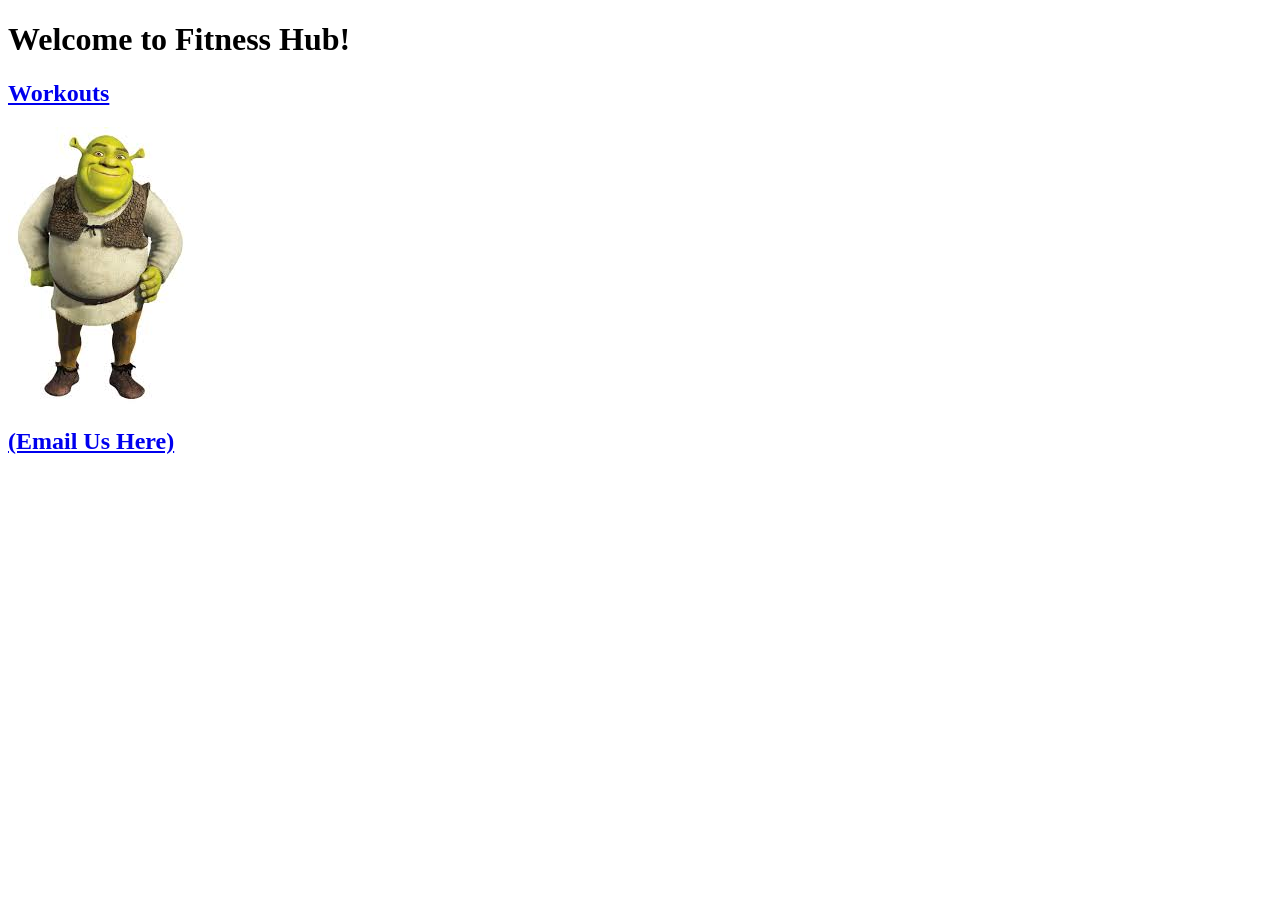
==== WEBSITE/index.html @ 1c1db9f6 "Add files via upload HTML-startup-code" ====
<!DOCTYPE html>
<html>


<head> 
<title>Fitness Hub</title>

</head>


<body>

    <h1> Welcome to Fitness Hub! </h1>

<a href="workouts.html">
    
<h2> Workouts </h2>

</a>

<img src="shrek.png.jpeg">


<a href="mailto:230513703@org.altibas.edu.tr" target="_blank">

<h2> (Email Us Here) </h2>


</a>

</body>





</html>
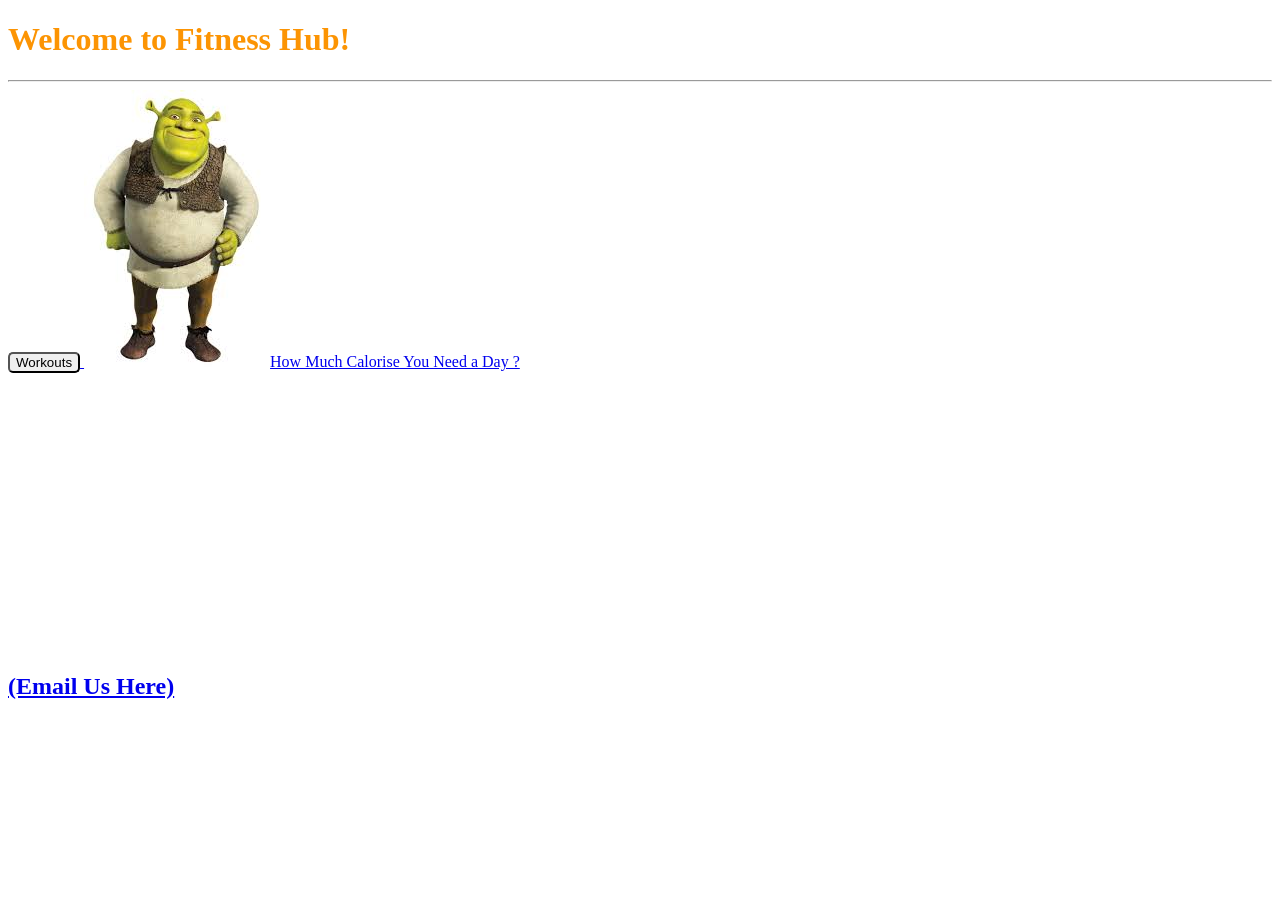
==== commit fd244914: "Add files via upload merging the calculation" ====
--- a/WEBSITE/index.html
+++ b/WEBSITE/index.html
@@ -5,33 +5,41 @@
 <head> 
 <title>Fitness Hub</title>
 
+<meta name="description" content="Fitness,Health,Workouts">
+
 </head>
 
 
 <body>
 
-    <h1> Welcome to Fitness Hub! </h1>
-
+    <h1 style="color: rgb(252, 148, 3);"> Welcome to Fitness Hub! </h1>
+<hr>
 <a href="workouts.html">
     
-<h2> Workouts </h2>
+<button style="color: black; border-radius: 5px;"> Workouts </button>
 
 </a>
 
 <img src="shrek.png.jpeg">
 
 
+<a href="calculate.html">  
+
+How Much Calorise You Need a Day ?
+
+</a>
+
+<p style="margin-top: 300px;">
 <a href="mailto:230513703@org.altibas.edu.tr" target="_blank">
 
 <h2> (Email Us Here) </h2>
 
 
 </a>
+</p>
 
 </body>
 
 
 
-
-
 </html>
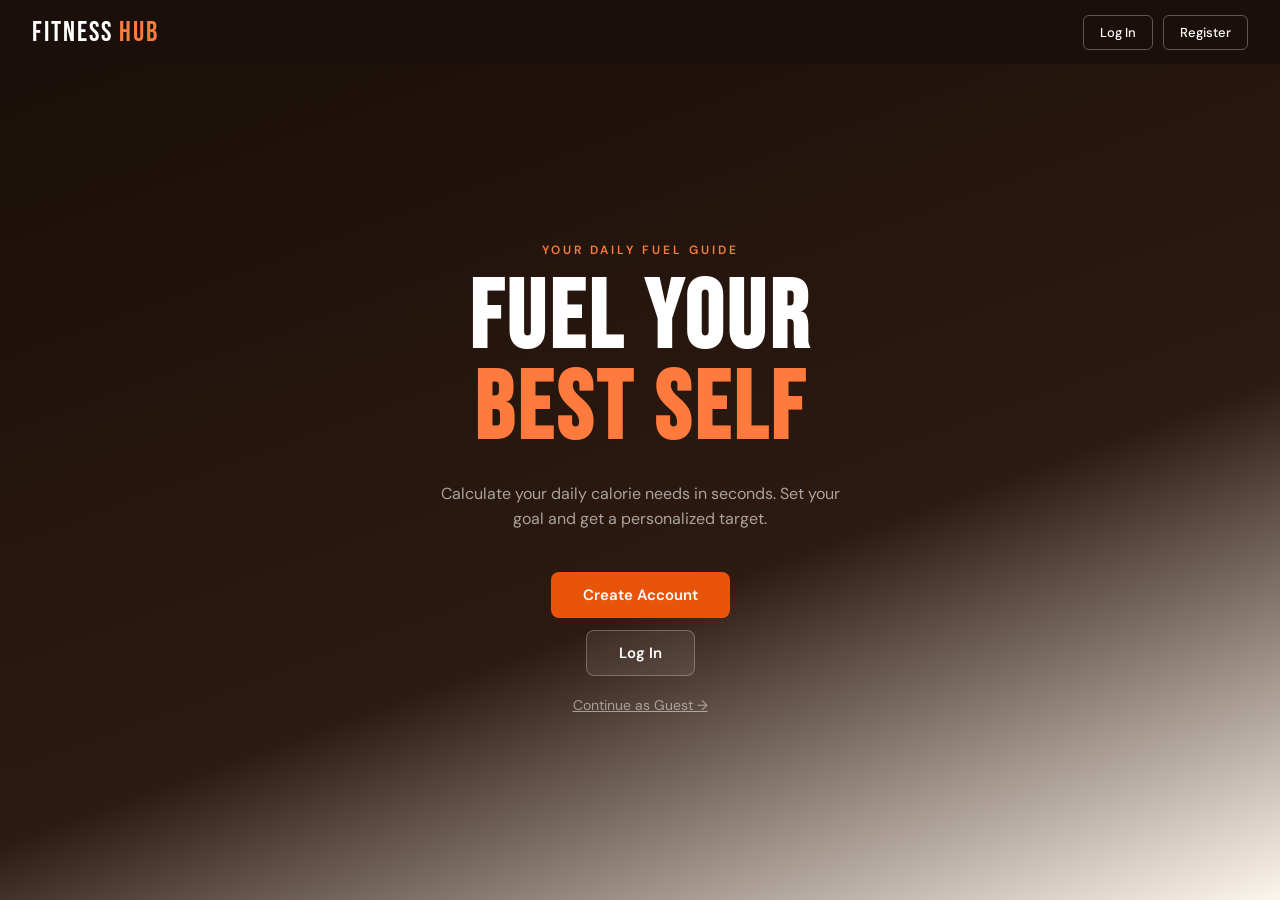
==== commit 6e0fb041: "Add Part 3 - Fitness Hub website implementation" ====
--- a/WEBSITE/index.html
+++ b/WEBSITE/index.html
@@ -1,45 +1,299 @@
-<!DOCTYPE html>
-<html>
-
-
-<head> 
-<title>Fitness Hub</title>
-
-<meta name="description" content="Fitness,Health,Workouts">
-
-</head>
-
-
-<body>
-
-    <h1 style="color: rgb(252, 148, 3);"> Welcome to Fitness Hub! </h1>
-<hr>
-<a href="workouts.html">
-    
-<button style="color: black; border-radius: 5px;"> Workouts </button>
-
-</a>
-
-<img src="shrek.png.jpeg">
-
-
-<a href="calculate.html">  
-
-How Much Calorise You Need a Day ?
-
-</a>
-
-<p style="margin-top: 300px;">
-<a href="mailto:230513703@org.altibas.edu.tr" target="_blank">
-
-<h2> (Email Us Here) </h2>
-
-
-</a>
-</p>
-
-</body>
-
-
-
-</html>+<!DOCTYPE html>
+<html lang="en">
+<head>
+  <meta charset="UTF-8" />
+  <meta name="viewport" content="width=device-width, initial-scale=1.0" />
+  <title>Fitness Hub</title>
+  <link rel="stylesheet" href="style.css" />
+  <link href="https://fonts.googleapis.com/css2?family=Bebas+Neue&family=DM+Sans:wght@300;400;500;600&display=swap" rel="stylesheet" />
+</head>
+<body>
+
+  <!-- ========== HEADER ========== -->
+  <header>
+    <div class="logo"><span>FITNESS</span> HUB</div>
+
+    <!-- Shown when user is NOT logged in -->
+    <div class="header-guest" id="header-guest">
+      <button onclick="showPage('login')">Log In</button>
+      <button class="btn-orange" onclick="showPage('register')">Register</button>
+    </div>
+
+    <!-- Shown when user IS logged in -->
+    <div class="header-user" id="header-user">
+      <span>Welcome, <strong id="header-username"></strong></span>
+      <button onclick="logout()">Log Out</button>
+    </div>
+  </header>
+
+  <!-- ========== TOAST NOTIFICATION ========== -->
+  <div class="toast" id="toast"></div>
+
+  <!-- ================================================================
+       PAGE: HOME
+       Landing page. Users choose to login, register, or continue as guest.
+  ================================================================ -->
+  <div class="page active" id="page-home">
+    <div class="home-content">
+      <p class="eyebrow">Your daily fuel guide</p>
+      <h1>FUEL YOUR<br><span>BEST SELF</span></h1>
+      <p class="home-sub">Calculate your daily calorie needs in seconds. Set your goal and get a personalized target.</p>
+      <div class="home-btns">
+        <button class="btn-orange" onclick="showPage('register')">Create Account</button>
+        <button class="btn-outline" onclick="showPage('login')">Log In</button>
+        <button class="btn-ghost" onclick="continueAsGuest()">Continue as Guest →</button>
+      </div>
+    </div>
+  </div>
+
+  <!-- ================================================================
+       PAGE: LOGIN
+       Existing users log in with email and password.
+  ================================================================ -->
+  <div class="page" id="page-login">
+    <div class="auth-wrapper">
+      <div class="auth-card">
+        <h2>WELCOME <span>BACK</span></h2>
+        <p class="auth-sub">Log in to access your saved results.</p>
+        <div class="error-msg" id="login-error"></div>
+        <div class="form-group">
+          <label>Email</label>
+          <input type="email" id="login-email" placeholder="you@email.com" />
+        </div>
+        <div class="form-group">
+          <label>Password</label>
+          <input type="password" id="login-pass" placeholder="••••••••" />
+        </div>
+        <button class="btn-submit" onclick="doLogin()">Log In</button>
+        <p class="auth-switch">No account? <a onclick="showPage('register')">Register here</a></p>
+        <p class="auth-switch"><a onclick="continueAsGuest()">Continue as guest instead</a></p>
+      </div>
+    </div>
+  </div>
+
+  <!-- ================================================================
+       PAGE: REGISTER
+       New users create an account.
+  ================================================================ -->
+  <div class="page" id="page-register">
+    <div class="auth-wrapper">
+      <div class="auth-card">
+        <h2>JOIN <span>FITNESS HUB</span></h2>
+        <p class="auth-sub">Create a free account to save your results.</p>
+        <div class="error-msg" id="register-error"></div>
+        <div class="form-row">
+          <div class="form-group">
+            <label>First Name</label>
+            <input type="text" id="reg-fname" placeholder="Alex" />
+          </div>
+          <div class="form-group">
+            <label>Last Name</label>
+            <input type="text" id="reg-lname" placeholder="Smith" />
+          </div>
+        </div>
+        <div class="form-group">
+          <label>Email</label>
+          <input type="email" id="reg-email" placeholder="you@email.com" />
+        </div>
+        <div class="form-group">
+          <label>Password</label>
+          <input type="password" id="reg-pass" placeholder="At least 6 characters" />
+        </div>
+        <button class="btn-submit" onclick="doRegister()">Create Account</button>
+        <p class="auth-switch">Already have an account? <a onclick="showPage('login')">Log in</a></p>
+        <p class="auth-switch"><a onclick="continueAsGuest()">Continue as guest instead</a></p>
+      </div>
+    </div>
+  </div>
+
+  <!-- ================================================================
+       PAGE: CALCULATOR
+       User enters personal info and activity level.
+       Matches "User Information Input Component" from architecture.
+  ================================================================ -->
+  <div class="page" id="page-calculator">
+    <div class="calc-container">
+
+      <div class="page-header">
+        <p class="eyebrow">Step 1 — Your Info</p>
+        <h1>CALORIE CALCULATOR</h1>
+        <p>Fill in your details to get a personalized daily calorie estimate.</p>
+      </div>
+
+      <!-- Personal Details -->
+      <div class="card">
+        <p class="card-title">Personal Details</p>
+        <div class="form-row">
+          <div class="form-group">
+            <label>Age (years)</label>
+            <input type="number" id="calc-age" placeholder="25" min="10" max="100" />
+          </div>
+          <div class="form-group">
+            <label>Weight (kg)</label>
+            <input type="number" id="calc-weight" placeholder="70" min="30" max="300" />
+          </div>
+        </div>
+        <div class="form-row">
+          <div class="form-group">
+            <label>Height (cm)</label>
+            <input type="number" id="calc-height" placeholder="175" min="100" max="250" />
+          </div>
+          <div class="form-group">
+            <label>Gender</label>
+            <div class="gender-toggle">
+              <button class="gender-btn active" id="btn-male" onclick="setGender('male')">Male</button>
+              <button class="gender-btn" id="btn-female" onclick="setGender('female')">Female</button>
+            </div>
+          </div>
+        </div>
+      </div>
+
+      <!-- Activity Level -->
+      <div class="card">
+        <p class="card-title">Activity Level</p>
+        <div class="activity-list">
+          <button class="activity-btn active" data-value="1.2" onclick="setActivity(this)">
+            <div class="activity-info">
+              <span class="activity-name">Sedentary</span>
+              <span class="activity-desc">Little or no exercise</span>
+            </div>
+            <span class="activity-multiplier">×1.2</span>
+          </button>
+          <button class="activity-btn" data-value="1.375" onclick="setActivity(this)">
+            <div class="activity-info">
+              <span class="activity-name">Lightly Active</span>
+              <span class="activity-desc">Light exercise 1–3 days/week</span>
+            </div>
+            <span class="activity-multiplier">×1.375</span>
+          </button>
+          <button class="activity-btn" data-value="1.55" onclick="setActivity(this)">
+            <div class="activity-info">
+              <span class="activity-name">Moderately Active</span>
+              <span class="activity-desc">Moderate exercise 3–5 days/week</span>
+            </div>
+            <span class="activity-multiplier">×1.55</span>
+          </button>
+          <button class="activity-btn" data-value="1.725" onclick="setActivity(this)">
+            <div class="activity-info">
+              <span class="activity-name">Very Active</span>
+              <span class="activity-desc">Hard exercise 6–7 days/week</span>
+            </div>
+            <span class="activity-multiplier">×1.725</span>
+          </button>
+          <button class="activity-btn" data-value="1.9" onclick="setActivity(this)">
+            <div class="activity-info">
+              <span class="activity-name">Extra Active</span>
+              <span class="activity-desc">Very hard exercise + physical job</span>
+            </div>
+            <span class="activity-multiplier">×1.9</span>
+          </button>
+        </div>
+      </div>
+
+      <button class="btn-submit" onclick="calculate()">Calculate My Calories →</button>
+
+    </div>
+  </div>
+
+  <!-- ================================================================
+       PAGE: RESULTS
+       Shows calculated calorie targets for each goal.
+       Matches "Result Display Component" from architecture.
+  ================================================================ -->
+  <div class="page" id="page-results">
+    <div class="calc-container">
+
+      <div class="page-header">
+        <p class="eyebrow">Your Results</p>
+        <h1>DAILY CALORIE TARGET</h1>
+      </div>
+
+      <!-- Main calorie display -->
+      <div class="result-hero">
+        <p class="result-label">Recommended Daily Calories</p>
+        <div class="result-number" id="result-number">2,200</div>
+        <p class="result-unit">kcal / day</p>
+        <div class="result-goal-badge" id="result-goal-badge">Maintain Weight</div>
+      </div>
+
+      <!-- Goal Selection Cards -->
+      <div class="goal-cards">
+        <div class="goal-card selected" id="goal-maintain" onclick="selectGoal('maintain')">
+          <div class="goal-icon">⚖️</div>
+          <div class="goal-name">Maintain</div>
+          <div class="goal-kcal" id="kcal-maintain">2200</div>
+          <div class="goal-note">kcal / day</div>
+        </div>
+        <div class="goal-card" id="goal-lose" onclick="selectGoal('lose')">
+          <div class="goal-icon">📉</div>
+          <div class="goal-name">Lose Weight</div>
+          <div class="goal-kcal" id="kcal-lose">1700</div>
+          <div class="goal-note">kcal / day (−500)</div>
+        </div>
+        <div class="goal-card" id="goal-gain" onclick="selectGoal('gain')">
+          <div class="goal-icon">📈</div>
+          <div class="goal-name">Gain Weight</div>
+          <div class="goal-kcal" id="kcal-gain">2700</div>
+          <div class="goal-note">kcal / day (+500)</div>
+        </div>
+      </div>
+
+      <!-- Stats summary -->
+      <div class="card">
+        <p class="card-title">Your Stats</p>
+        <div class="stats-grid">
+          <div class="stat-item">
+            <span class="stat-label">Age</span>
+            <span class="stat-value" id="stat-age">—</span>
+          </div>
+          <div class="stat-item">
+            <span class="stat-label">Weight</span>
+            <span class="stat-value" id="stat-weight">—</span>
+          </div>
+          <div class="stat-item">
+            <span class="stat-label">Height</span>
+            <span class="stat-value" id="stat-height">—</span>
+          </div>
+          <div class="stat-item">
+            <span class="stat-label">Gender</span>
+            <span class="stat-value" id="stat-gender">—</span>
+          </div>
+          <div class="stat-item">
+            <span class="stat-label">Activity</span>
+            <span class="stat-value" id="stat-activity">—</span>
+          </div>
+          <div class="stat-item">
+            <span class="stat-label">BMR</span>
+            <span class="stat-value" id="stat-bmr">—</span>
+          </div>
+        </div>
+      </div>
+
+      <!-- Save bar — logged-in users only -->
+      <div class="save-bar" id="save-bar-loggedin">
+        <p>Save this result — <strong id="save-goal-label">Maintain Weight</strong></p>
+        <button class="btn-orange" id="save-btn" onclick="saveResult()">Save Result</button>
+      </div>
+
+      <!-- Guest notice — guest users only -->
+      <div class="guest-notice" id="save-bar-guest">
+        You're browsing as a guest — results won't be saved.
+        <a onclick="showPage('register')">Create an account</a> or
+        <a onclick="showPage('login')">log in</a> to save your results.
+      </div>
+
+      <!-- Saved history — logged-in users with saved results -->
+      <div class="card" id="saved-history-card">
+        <p class="card-title">Saved Results</p>
+        <div id="saved-history-list"></div>
+      </div>
+
+      <button class="btn-outline-dark" onclick="showPage('calculator')">← Recalculate</button>
+
+    </div>
+  </div>
+
+  <script src="script.js"></script>
+
+</body>
+</html>
--- a/WEBSITE/style.css
+++ b/WEBSITE/style.css
@@ -0,0 +1,745 @@
+/* ============================================================
+   Fitness Hub — style.css
+   All styling for the application.
+   Organized by: Base → Header → Pages → Components
+   ============================================================ */
+
+/* ── CSS Variables (color palette & fonts) ── */
+:root {
+  --orange:       #E8540A;
+  --orange-dark:  #C4420A;
+  --orange-light: #FF7A3D;
+  --dark:         #1A0F0A;
+  --dark-2:       #2D1A10;
+  --cream:        #FDF6EE;
+  --warm-white:   #FFFAF5;
+  --text:         #3A2010;
+  --text-muted:   #7A5A44;
+  --border:       rgba(232, 84, 10, 0.15);
+
+  --font-display: 'Bebas Neue', sans-serif;
+  --font-body:    'DM Sans', sans-serif;
+}
+
+/* ── Reset & Base ── */
+*, *::before, *::after {
+  box-sizing: border-box;
+  margin: 0;
+  padding: 0;
+}
+
+body {
+  font-family: var(--font-body);
+  background: var(--cream);
+  color: var(--text);
+  min-height: 100vh;
+}
+
+/* ============================================================
+   HEADER
+   ============================================================ */
+header {
+  background: var(--dark);
+  padding: 0 2rem;
+  height: 64px;
+  display: flex;
+  align-items: center;
+  justify-content: space-between;
+  position: sticky;
+  top: 0;
+  z-index: 100;
+}
+
+.logo {
+  font-family: var(--font-display);
+  font-size: 28px;
+  letter-spacing: 2px;
+  color: var(--orange-light);
+}
+
+.logo span {
+  color: #ffffff;
+}
+
+/* Guest header buttons */
+.header-guest {
+  display: flex;
+  gap: 10px;
+}
+
+.header-guest button {
+  font-family: var(--font-body);
+  font-size: 13px;
+  font-weight: 500;
+  padding: 8px 16px;
+  border-radius: 6px;
+  cursor: pointer;
+  border: 1.5px solid rgba(255, 255, 255, 0.3);
+  background: transparent;
+  color: #ffffff;
+  transition: all 0.2s;
+}
+
+.header-guest button:hover {
+  border-color: var(--orange-light);
+  color: var(--orange-light);
+}
+
+/* Logged-in user header */
+.header-user {
+  display: none;
+  align-items: center;
+  gap: 14px;
+  color: rgba(255, 255, 255, 0.8);
+  font-size: 14px;
+}
+
+.header-user strong {
+  color: var(--orange-light);
+}
+
+.header-user button {
+  background: none;
+  border: none;
+  color: rgba(255, 255, 255, 0.5);
+  font-size: 13px;
+  font-family: var(--font-body);
+  cursor: pointer;
+  text-decoration: underline;
+}
+
+.header-user button:hover {
+  color: #ffffff;
+}
+
+/* ============================================================
+   PAGE SYSTEM
+   Pages are hidden by default, shown with .active class
+   ============================================================ */
+.page {
+  display: none;
+}
+
+.page.active {
+  display: block;
+}
+
+/* ============================================================
+   HOME PAGE
+   ============================================================ */
+#page-home {
+  min-height: calc(100vh - 64px);
+  display: none; /* overridden when .active */
+  flex-direction: column;
+  align-items: center;
+  justify-content: center;
+  padding: 3rem 1.5rem;
+  background: linear-gradient(160deg, var(--dark) 0%, var(--dark-2) 60%, var(--cream) 100%);
+  text-align: center;
+}
+
+#page-home.active {
+  display: flex;
+}
+
+.eyebrow {
+  font-size: 12px;
+  font-weight: 600;
+  letter-spacing: 3px;
+  text-transform: uppercase;
+  color: var(--orange-light);
+  margin-bottom: 1rem;
+}
+
+#page-home h1 {
+  font-family: var(--font-display);
+  font-size: clamp(56px, 10vw, 96px);
+  color: #ffffff;
+  line-height: 0.95;
+  letter-spacing: 4px;
+  margin-bottom: 1.5rem;
+}
+
+#page-home h1 span {
+  color: var(--orange-light);
+}
+
+.home-sub {
+  font-size: 16px;
+  color: rgba(255, 255, 255, 0.6);
+  max-width: 420px;
+  line-height: 1.6;
+  margin-bottom: 2.5rem;
+}
+
+.home-btns {
+  display: flex;
+  flex-direction: column;
+  align-items: center;
+  gap: 12px;
+}
+
+/* ============================================================
+   BUTTONS
+   ============================================================ */
+.btn-orange {
+  font-family: var(--font-body);
+  font-size: 15px;
+  font-weight: 600;
+  padding: 13px 32px;
+  background: var(--orange);
+  color: #ffffff;
+  border: none;
+  border-radius: 8px;
+  cursor: pointer;
+  transition: background 0.2s;
+}
+
+.btn-orange:hover {
+  background: var(--orange-light);
+}
+
+.btn-outline {
+  font-family: var(--font-body);
+  font-size: 15px;
+  font-weight: 600;
+  padding: 12px 32px;
+  background: rgba(255, 255, 255, 0.08);
+  color: #ffffff;
+  border: 1.5px solid rgba(255, 255, 255, 0.25);
+  border-radius: 8px;
+  cursor: pointer;
+  transition: background 0.2s;
+}
+
+.btn-outline:hover {
+  background: rgba(255, 255, 255, 0.14);
+}
+
+.btn-ghost {
+  background: none;
+  border: none;
+  color: rgba(255, 255, 255, 0.5);
+  font-size: 14px;
+  font-family: var(--font-body);
+  cursor: pointer;
+  text-decoration: underline;
+  padding: 8px 0;
+}
+
+.btn-ghost:hover {
+  color: #ffffff;
+}
+
+.btn-submit {
+  width: 100%;
+  padding: 13px;
+  background: var(--orange);
+  color: #ffffff;
+  border: none;
+  border-radius: 8px;
+  font-size: 15px;
+  font-weight: 600;
+  font-family: var(--font-body);
+  cursor: pointer;
+  transition: background 0.2s;
+  margin-top: 0.5rem;
+}
+
+.btn-submit:hover {
+  background: var(--orange-dark);
+}
+
+.btn-outline-dark {
+  padding: 11px 24px;
+  background: transparent;
+  border: 1.5px solid var(--border);
+  border-radius: 8px;
+  font-size: 14px;
+  font-weight: 600;
+  font-family: var(--font-body);
+  color: var(--text-muted);
+  cursor: pointer;
+  transition: all 0.2s;
+  margin-bottom: 2rem;
+}
+
+.btn-outline-dark:hover {
+  border-color: var(--orange);
+  color: var(--orange);
+}
+
+/* ============================================================
+   AUTH PAGES (Login & Register)
+   ============================================================ */
+.auth-wrapper {
+  min-height: calc(100vh - 64px);
+  display: flex;
+  align-items: center;
+  justify-content: center;
+  padding: 2rem 1rem;
+}
+
+.auth-card {
+  background: #ffffff;
+  border-radius: 16px;
+  padding: 2.5rem;
+  width: 100%;
+  max-width: 420px;
+  border: 1px solid var(--border);
+  box-shadow: 0 4px 32px rgba(232, 84, 10, 0.06);
+}
+
+.auth-card h2 {
+  font-family: var(--font-display);
+  font-size: 36px;
+  letter-spacing: 2px;
+  color: var(--dark);
+  margin-bottom: 0.25rem;
+}
+
+.auth-card h2 span {
+  color: var(--orange);
+}
+
+.auth-sub {
+  font-size: 14px;
+  color: var(--text-muted);
+  margin-bottom: 1.75rem;
+}
+
+.error-msg {
+  background: #FEE2E2;
+  color: #991B1B;
+  font-size: 13px;
+  padding: 10px 12px;
+  border-radius: 6px;
+  margin-bottom: 1rem;
+  display: none;
+}
+
+.auth-switch {
+  text-align: center;
+  margin-top: 1rem;
+  font-size: 13px;
+  color: var(--text-muted);
+}
+
+.auth-switch a {
+  color: var(--orange);
+  font-weight: 600;
+  cursor: pointer;
+  text-decoration: none;
+}
+
+.auth-switch a:hover {
+  text-decoration: underline;
+}
+
+/* ============================================================
+   FORMS (shared across pages)
+   ============================================================ */
+.form-row {
+  display: grid;
+  grid-template-columns: 1fr 1fr;
+  gap: 1rem;
+}
+
+.form-group {
+  margin-bottom: 1.25rem;
+}
+
+.form-group label {
+  display: block;
+  font-size: 12px;
+  font-weight: 600;
+  letter-spacing: 1px;
+  text-transform: uppercase;
+  color: var(--text-muted);
+  margin-bottom: 6px;
+}
+
+.form-group input,
+.form-group select {
+  width: 100%;
+  padding: 11px 14px;
+  border: 1.5px solid var(--border);
+  border-radius: 8px;
+  font-size: 15px;
+  font-family: var(--font-body);
+  color: var(--text);
+  background: var(--warm-white);
+  outline: none;
+  transition: border-color 0.2s;
+}
+
+.form-group input:focus,
+.form-group select:focus {
+  border-color: var(--orange);
+  background: #ffffff;
+}
+
+/* Gender toggle buttons */
+.gender-toggle {
+  display: grid;
+  grid-template-columns: 1fr 1fr;
+  gap: 8px;
+  margin-top: 6px;
+}
+
+.gender-btn {
+  padding: 11px;
+  border: 1.5px solid var(--border);
+  border-radius: 8px;
+  background: var(--warm-white);
+  font-size: 14px;
+  font-family: var(--font-body);
+  font-weight: 500;
+  color: var(--text-muted);
+  cursor: pointer;
+  transition: all 0.2s;
+}
+
+.gender-btn.active {
+  border-color: var(--orange);
+  background: rgba(232, 84, 10, 0.06);
+  color: var(--orange);
+}
+
+/* ============================================================
+   CALCULATOR & RESULTS PAGES — SHARED LAYOUT
+   ============================================================ */
+.calc-container {
+  max-width: 680px;
+  margin: 0 auto;
+  padding: 3rem 1.5rem;
+}
+
+.page-header {
+  margin-bottom: 2rem;
+}
+
+.page-header h1 {
+  font-family: var(--font-display);
+  font-size: 48px;
+  letter-spacing: 2px;
+  color: var(--dark);
+  line-height: 1;
+}
+
+.page-header p {
+  color: var(--text-muted);
+  margin-top: 0.5rem;
+  font-size: 15px;
+}
+
+/* Card component */
+.card {
+  background: #ffffff;
+  border-radius: 16px;
+  padding: 2rem;
+  margin-bottom: 1.5rem;
+  border: 1px solid var(--border);
+}
+
+.card-title {
+  font-size: 12px;
+  font-weight: 600;
+  letter-spacing: 1.5px;
+  text-transform: uppercase;
+  color: var(--orange);
+  margin-bottom: 1.5rem;
+  padding-bottom: 0.75rem;
+  border-bottom: 1px solid var(--border);
+}
+
+/* Activity level buttons */
+.activity-list {
+  display: flex;
+  flex-direction: column;
+  gap: 8px;
+}
+
+.activity-btn {
+  display: flex;
+  justify-content: space-between;
+  align-items: center;
+  padding: 12px 16px;
+  border: 1.5px solid var(--border);
+  border-radius: 8px;
+  background: var(--warm-white);
+  font-family: var(--font-body);
+  cursor: pointer;
+  transition: all 0.2s;
+  text-align: left;
+}
+
+.activity-btn.active {
+  border-color: var(--orange);
+  background: rgba(232, 84, 10, 0.05);
+}
+
+.activity-info {
+  display: flex;
+  flex-direction: column;
+  gap: 2px;
+}
+
+.activity-name {
+  font-size: 14px;
+  font-weight: 500;
+  color: var(--text);
+}
+
+.activity-btn.active .activity-name {
+  color: var(--orange);
+  font-weight: 600;
+}
+
+.activity-desc {
+  font-size: 12px;
+  color: var(--text-muted);
+}
+
+.activity-multiplier {
+  font-size: 12px;
+  font-weight: 600;
+  color: var(--orange);
+}
+
+/* ============================================================
+   RESULTS PAGE
+   ============================================================ */
+
+/* Main calorie hero block */
+.result-hero {
+  background: var(--dark);
+  border-radius: 20px;
+  padding: 2.5rem;
+  text-align: center;
+  margin-bottom: 1.5rem;
+}
+
+.result-label {
+  font-size: 12px;
+  letter-spacing: 2px;
+  text-transform: uppercase;
+  color: rgba(255, 255, 255, 0.5);
+  margin-bottom: 0.5rem;
+}
+
+.result-number {
+  font-family: var(--font-display);
+  font-size: 80px;
+  color: var(--orange-light);
+  letter-spacing: 4px;
+  line-height: 1;
+}
+
+.result-unit {
+  font-size: 14px;
+  color: rgba(255, 255, 255, 0.4);
+  margin-top: 0.25rem;
+}
+
+.result-goal-badge {
+  display: inline-block;
+  margin-top: 1rem;
+  background: rgba(232, 84, 10, 0.2);
+  color: var(--orange-light);
+  font-size: 12px;
+  font-weight: 600;
+  letter-spacing: 1px;
+  text-transform: uppercase;
+  padding: 6px 16px;
+  border-radius: 20px;
+}
+
+/* Goal selection cards */
+.goal-cards {
+  display: grid;
+  grid-template-columns: repeat(3, 1fr);
+  gap: 12px;
+  margin-bottom: 1.5rem;
+}
+
+.goal-card {
+  background: #ffffff;
+  border: 1.5px solid var(--border);
+  border-radius: 14px;
+  padding: 1.5rem 1rem;
+  text-align: center;
+  cursor: pointer;
+  transition: all 0.2s;
+}
+
+.goal-card:hover {
+  border-color: rgba(232, 84, 10, 0.4);
+}
+
+.goal-card.selected {
+  border-color: var(--orange);
+  background: rgba(232, 84, 10, 0.04);
+}
+
+.goal-icon {
+  font-size: 26px;
+  margin-bottom: 0.5rem;
+}
+
+.goal-name {
+  font-size: 13px;
+  font-weight: 600;
+  color: var(--text);
+  margin-bottom: 6px;
+}
+
+.goal-kcal {
+  font-family: var(--font-display);
+  font-size: 28px;
+  color: var(--orange);
+  letter-spacing: 1px;
+}
+
+.goal-note {
+  font-size: 11px;
+  color: var(--text-muted);
+  margin-top: 2px;
+}
+
+/* Stats grid */
+.stats-grid {
+  display: grid;
+  grid-template-columns: repeat(3, 1fr);
+  gap: 1rem;
+}
+
+.stat-item {
+  display: flex;
+  flex-direction: column;
+  gap: 3px;
+}
+
+.stat-label {
+  font-size: 11px;
+  color: var(--text-muted);
+  text-transform: uppercase;
+  letter-spacing: 0.5px;
+}
+
+.stat-value {
+  font-size: 15px;
+  font-weight: 600;
+  color: var(--text);
+}
+
+/* Save bar for logged-in users */
+.save-bar {
+  background: rgba(232, 84, 10, 0.05);
+  border: 1px dashed rgba(232, 84, 10, 0.3);
+  border-radius: 12px;
+  padding: 1.25rem 1.5rem;
+  display: flex;
+  align-items: center;
+  justify-content: space-between;
+  gap: 1rem;
+  flex-wrap: wrap;
+  margin-bottom: 1.5rem;
+  font-size: 14px;
+}
+
+/* Guest notice */
+.guest-notice {
+  background: rgba(232, 84, 10, 0.05);
+  border: 1px dashed rgba(232, 84, 10, 0.3);
+  border-radius: 12px;
+  padding: 1.25rem 1.5rem;
+  font-size: 14px;
+  color: var(--text-muted);
+  margin-bottom: 1.5rem;
+}
+
+.guest-notice a {
+  color: var(--orange);
+  font-weight: 600;
+  cursor: pointer;
+}
+
+/* Saved history entries */
+.saved-entry {
+  display: flex;
+  justify-content: space-between;
+  align-items: center;
+  padding: 10px 0;
+  border-bottom: 1px solid var(--border);
+  font-size: 14px;
+  gap: 1rem;
+}
+
+.saved-entry:last-child {
+  border-bottom: none;
+}
+
+.saved-entry-goal {
+  font-weight: 500;
+  color: var(--text);
+}
+
+.saved-entry-meta {
+  font-size: 12px;
+  color: var(--text-muted);
+  margin-top: 2px;
+}
+
+.saved-entry-kcal {
+  font-weight: 600;
+  color: var(--orange);
+  white-space: nowrap;
+}
+
+/* ============================================================
+   TOAST NOTIFICATION
+   ============================================================ */
+.toast {
+  position: fixed;
+  bottom: 2rem;
+  right: 2rem;
+  background: var(--dark);
+  color: #ffffff;
+  padding: 12px 20px;
+  border-radius: 8px;
+  font-size: 14px;
+  font-weight: 500;
+  border-left: 3px solid var(--orange);
+  opacity: 0;
+  transform: translateY(10px);
+  transition: all 0.3s;
+  pointer-events: none;
+  z-index: 999;
+}
+
+.toast.show {
+  opacity: 1;
+  transform: translateY(0);
+}
+
+/* ============================================================
+   RESPONSIVE — Mobile
+   ============================================================ */
+@media (max-width: 560px) {
+  .form-row {
+    grid-template-columns: 1fr;
+  }
+
+  .goal-cards {
+    grid-template-columns: 1fr;
+  }
+
+  .stats-grid {
+    grid-template-columns: repeat(2, 1fr);
+  }
+
+  .calc-container {
+    padding: 2rem 1rem;
+  }
+}
